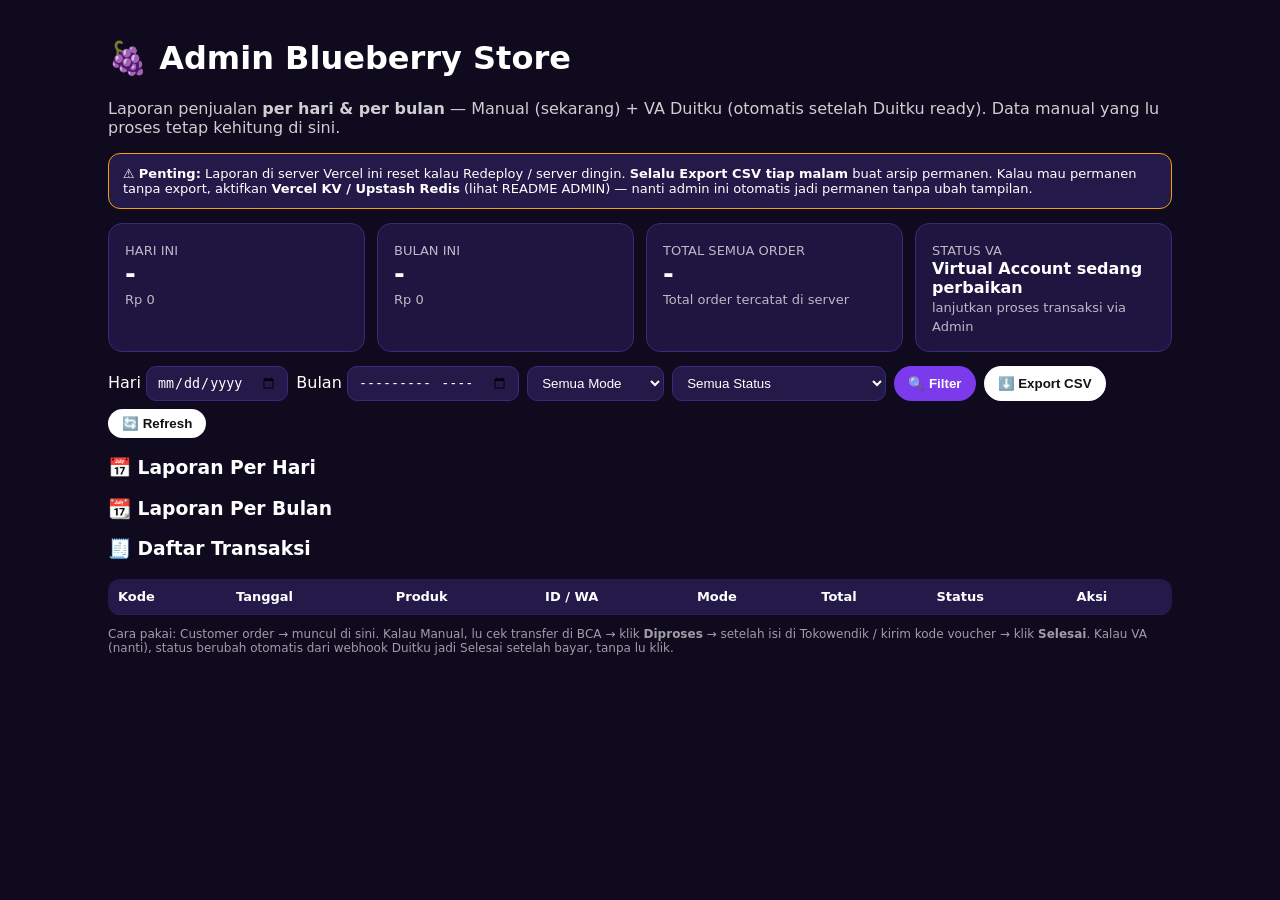
==== v6vercel/admin.html @ e3d46ac1 "Add files via upload" ====
<!DOCTYPE html>
<html lang="id"><head><meta charset="utf-8"><meta name="viewport" content="width=device-width,initial-scale=1">
<title>Admin - Blueberry Store</title><link rel="stylesheet" href="style.css">
<style>
body{background:#0f0a1e;color:#fff;font-family:Inter,system-ui,sans-serif;margin:0;padding:18px}
.wrap{max-width:1100px;margin:0 auto}
.cards{display:grid;grid-template-columns:repeat(4,1fr);gap:12px;margin:14px 0}
.card{background:#1e1540;border:1px solid #3b2a7a;border-radius:14px;padding:16px}
.card b{font-size:26px;display:block}.card span{opacity:.7;font-size:13px}
table{width:100%;border-collapse:collapse;background:#17102e;border-radius:12px;overflow:hidden}
th,td{padding:10px;border-bottom:1px solid #2a1e55;text-align:left;font-size:13px}
th{background:#241a4a}button{cursor:pointer;border:0;border-radius:99px;padding:7px 14px;font-weight:700}
.btn{background:#7c3aed;color:#fff}.btn2{background:#fff;color:#111}.filt{display:flex;gap:8px;flex-wrap:wrap;margin:12px 0}
select,input{background:#241a4a;color:#fff;border:1px solid #3b2a7a;border-radius:10px;padding:8px 10px}
.badge{padding:4px 10px;border-radius:99px;font-size:12px;background:#2a1e55}
.badge.VA{background:#0e4a3a}.badge.MANUAL{background:#4a2a0e}
@media(max-width:700px){.cards{grid-template-columns:1fr 1fr}}
</style></head>
<body><div class="wrap">
<h1>🍇 Admin Blueberry Store</h1>
<p style="opacity:.8">Laporan penjualan <b>per hari & per bulan</b> — Manual (sekarang) + VA Duitku (otomatis setelah Duitku ready). Data manual yang lu proses tetap kehitung di sini.</p>
<div style="background:#241a4a;border:1px solid #f59e0b;border-radius:12px;padding:12px 14px;font-size:13px">⚠️ <b>Penting:</b> Laporan di server Vercel ini reset kalau Redeploy / server dingin. <b>Selalu Export CSV tiap malam</b> buat arsip permanen. Kalau mau permanen tanpa export, aktifkan <b>Vercel KV / Upstash Redis</b> (lihat README ADMIN) — nanti admin ini otomatis jadi permanen tanpa ubah tampilan.</div>
<div class="cards">
<div class="card"><span>HARI INI</span><b id="tCount">-</b><span id="tTotal">Rp 0</span><br><small id="tSplit"></small></div>
<div class="card"><span>BULAN INI</span><b id="mCount">-</b><span id="mTotal">Rp 0</span><br><small id="mSplit"></small></div>
<div class="card"><span>TOTAL SEMUA ORDER</span><b id="allCount">-</b><span>Total order tercatat di server</span></div>
<div class="card"><span>STATUS VA</span><b style="font-size:16px">Virtual Account sedang perbaikan</b><span>lanjutkan proses transaksi via Admin</span></div>
</div>
<div class="filt">
<label>Hari <input type="date" id="fDay"></label>
<label>Bulan <input type="month" id="fMonth"></label>
<select id="fMode"><option value="">Semua Mode</option><option value="MANUAL">Manual (Admin)</option><option value="VA">VA Duitku</option></select>
<select id="fStatus"><option value="">Semua Status</option><option>Menunggu Konfirmasi Admin</option><option>Menunggu Pembayaran VA</option><option>Diproses</option><option>Selesai</option><option>Dibatalkan</option></select>
<button class="btn" onclick="load()">🔍 Filter</button>
<button class="btn2" onclick="exportCSV()">⬇️ Export CSV</button>
<button class="btn2" onclick="load(true)">🔄 Refresh</button>
</div>
<h3>📅 Laporan Per Hari</h3><div id="daily"></div>
<h3>📆 Laporan Per Bulan</h3><div id="monthly"></div>
<h3>🧾 Daftar Transaksi</h3>
<table><thead><tr><th>Kode</th><th>Tanggal</th><th>Produk</th><th>ID / WA</th><th>Mode</th><th>Total</th><th>Status</th><th>Aksi</th></tr></thead><tbody id="rows"></tbody></table>
<p style="opacity:.6;font-size:12px">Cara pakai: Customer order → muncul di sini. Kalau Manual, lu cek transfer di BCA → klik <b>Diproses</b> → setelah isi di Tokowendik / kirim kode voucher → klik <b>Selesai</b>. Kalau VA (nanti), status berubah otomatis dari webhook Duitku jadi Selesai setelah bayar, tanpa lu klik.</p>
</div>
<script>
let ALL=[];
const rp=n=>'Rp '+Number(n||0).toLocaleString('id-ID');
async function load(){
  const d=document.getElementById('fDay').value, mo=document.getElementById('fMonth').value, mode=document.getElementById('fMode').value, st=document.getElementById('fStatus').value;
  const q=new URLSearchParams(); if(d)q.set('day',d); if(mo)q.set('month',mo); if(mode)q.set('mode',mode); if(st)q.set('status',st);
  const r=await fetch('/api/admin-orders?'+q.toString()); const j=await r.json(); ALL=j.orders||[];
  document.getElementById('tCount').textContent=j.report.today.count+' order';
  document.getElementById('tTotal').textContent=rp(j.report.today.total);
  document.getElementById('tSplit').textContent='Manual: '+j.report.today.manual+' • VA: '+j.report.today.va;
  document.getElementById('mCount').textContent=j.report.thisMonth.count+' order';
  document.getElementById('mTotal').textContent=rp(j.report.thisMonth.total);
  document.getElementById('mSplit').textContent='Manual: '+j.report.thisMonth.manual+' • VA: '+j.report.thisMonth.va;
  document.getElementById('allCount').textContent=j.total+' order';
  document.getElementById('daily').innerHTML=(j.report.daily||[]).map(x=>`<div style="display:flex;justify-content:space-between;background:#17102e;padding:10px 14px;border-radius:10px;margin-bottom:6px"><span><b>${x.day}</b> — ${x.count} order • Manual ${x.manual} • VA ${x.va} • Selesai ${x.selesai}</span><b>${rp(x.total)}</b></div>`).join('')||'<p style="opacity:.6">Belum ada data hari ini.</p>';
  document.getElementById('monthly').innerHTML=(j.report.monthly||[]).map(x=>`<div style="display:flex;justify-content:space-between;background:#17102e;padding:10px 14px;border-radius:10px;margin-bottom:6px"><span><b>${x.month}</b> — ${x.count} order • Manual ${x.manual} • VA ${x.va} • Selesai ${x.selesai}</span><b>${rp(x.total)}</b></div>`).join('')||'<p style="opacity:.6">Belum ada data bulan ini.</p>';
  document.getElementById('rows').innerHTML=ALL.map(o=>`<tr><td><b>${o.code}</b></td><td>${o.day||''}<br><small>${new Date(o.date).toLocaleTimeString('id-ID')}</small></td><td>${o.product}<br><small>${o.productId}</small></td><td>ID: ${o.gameId||'-'}<br>WA: ${o.whatsapp||'-'}</td><td><span class="badge ${o.mode}">${o.mode}</span></td><td><b>${rp(o.amount||o.price)}</b></td><td>${o.status}</td><td><button class="btn" onclick="setStatus('${o.code}','DIPROSES')">Diproses</button> <button class="btn2" onclick="setStatus('${o.code}','SELESAI')">Selesai</button></td></tr>`).join('')||'<tr><td colspan="8" style="text-align:center;opacity:.6">Belum ada order. Coba buat order test di toko.</td></tr>';
}
async function setStatus(code,status){
  await fetch('/api/admin-orders',{method:'POST',headers:{'Content-Type':'application/json'},body:JSON.stringify({action:'update-status',code,status:status==='DIPROSES'?'DIPROSES':status==='SELESAI'?'SELESAI':status})});
  load();
}
function exportCSV(){
  const h=['Kode,Tanggal,Produk,ProductId,ID,WA,Mode,Total,Status'];
  const rows=ALL.map(o=>[o.code,o.day,'"'+String(o.product).replace(/"/g,'')+'"',o.productId,o.gameId,o.whatsapp,o.mode,o.amount||o.price,o.status].join(','));
  const blob=new Blob([h.concat(rows).join('\n')],{type:'text/csv'}); const a=document.createElement('a'); a.href=URL.createObjectURL(blob); a.download='blueberry-laporan-'+new Date().toISOString().slice(0,10)+'.csv'; a.click();
}
load();
</script></body></html>
---- v6vercel/style.css ----
:root{--bg:#1E0B3D;--card:#2A1150;--p:#7C3AED;--p2:#A855F7}*{box-sizing:border-box}body{margin:0;font-family:system-ui,Arial;background:var(--bg);color:#fff}.wrap{max-width:1120px;margin:auto;padding:0 18px}.top{background:#2A1150;position:sticky;top:0;z-index:20}.top-in{display:flex;justify-content:space-between;align-items:center;height:66px}.logo{display:flex;gap:10px;align-items:center}.logo-b{background:#A855F7;width:38px;height:38px;border-radius:10px;display:flex;align-items:center;justify-content:center;font-weight:900;font-size:22px}.logo b{font-size:17px}.logo b span{color:#C084FC}.logo small{display:block;font-weight:400;color:#C4B5FD;font-size:11px}.pill-country{background:#3B1A6B;padding:8px 12px;border-radius:999px;font-size:13px}.icon-btn{background:#3B1A6B;border:0;color:#fff;width:36px;height:36px;border-radius:50%;cursor:pointer}.btn-daftar{background:#A855F7;color:#fff;border:0;padding:10px 18px;border-radius:999px;font-weight:800;cursor:pointer}.top-right{display:flex;gap:8px;align-items:center}.hero{padding:18px 0 8px}.banner{display:none;justify-content:space-between;align-items:center;border-radius:22px;padding:28px;min-height:210px}.banner.active{display:flex}.badge{background:#fff;color:#111;padding:6px 10px;border-radius:999px;font-size:11px;font-weight:800}.banner h1{font-size:42px;margin:12px 0 6px}.banner button{background:#fff;color:#111;border:0;padding:12px 16px;border-radius:999px;font-weight:800;cursor:pointer}.big{font-size:120px;font-weight:900;opacity:.35}.dots{display:flex;gap:6px;justify-content:center;margin:12px 0}.dot{width:28px;height:6px;border:0;border-radius:999px;background:rgba(255,255,255,.3)}.dot.active{background:#fff}.info-bar{background:#2A1150;border-radius:14px;padding:14px 16px;display:flex;justify-content:space-between;align-items:center;flex-wrap:wrap;gap:10px}.info-bar span{display:block;color:#C4B5FD;font-size:13px}.info-bar select{padding:8px;border-radius:999px;border:0}.btn-cek{background:#7C3AED;color:#fff;border:0;padding:10px 14px;border-radius:999px;font-weight:700}.tabs{display:flex;gap:8px;flex-wrap:wrap;margin:16px 0}.tab{background:#2A1150;color:#fff;border:0;padding:10px 16px;border-radius:999px;cursor:pointer}.tab.active{background:#fff;color:#111}.status{background:#2A1150;padding:12px 14px;border-radius:12px;margin:10px 0}.sec-title{font-size:18px}.sec-title span{float:right;font-weight:400;color:#C4B5FD;font-size:13px}.game-grid{display:grid;grid-template-columns:repeat(6,1fr);gap:12px}.game-card{background:#fff;color:#111;border-radius:16px;overflow:hidden;cursor:pointer}.game-cover{height:120px;display:flex;align-items:center;justify-content:center;position:relative;color:#fff}.game-cover span{font-size:70px;font-weight:900}.game-cover em{position:absolute;left:10px;bottom:10px;background:#111;color:#fff;font-size:10px;padding:4px 8px;border-radius:999px;font-style:normal}.game-body{padding:12px}.game-body h3{margin:0;font-size:14px}.game-body p{color:#666;font-size:12px}.from{font-size:12px;color:#666}.from b{color:#7C3AED;font-size:14px}.game-body button{width:100%;background:#7C3AED;color:#fff;border:0;padding:9px;border-radius:999px;font-weight:700;margin-top:8px}.trust{display:grid;grid-template-columns:repeat(3,1fr);gap:12px;margin:22px 0}.trust div{background:#2A1150;border-radius:16px;padding:16px}.trust span{display:block;color:#C4B5FD;font-size:13px}footer{text-align:center;color:#C4B5FD;padding:22px;font-size:13px}.hidden{display:none}.back{background:#2A1150;color:#fff;border:0;padding:10px 14px;border-radius:999px;margin:16px 0;cursor:pointer}.detail{display:grid;grid-template-columns:320px 1fr;gap:16px;padding-bottom:30px}.detail-left{background:#fff;color:#111;border-radius:18px;padding:16px}.detail-cover{height:160px;border-radius:14px;display:flex;align-items:center;justify-content:center;color:#fff;font-size:80px;font-weight:900}.detail-main{background:#fff;color:#111;border-radius:18px;padding:18px}.step{display:flex;gap:10px;align-items:center}.step span{background:#7C3AED;color:#fff;width:28px;height:28px;border-radius:50%;display:flex;align-items:center;justify-content:center}.inputs{display:grid;grid-template-columns:1fr 1fr;gap:12px}.inputs input,.wa-label input{width:100%;padding:12px;border:1px solid #ddd;border-radius:12px;margin-top:6px}.help{color:#666;font-size:13px}.nominal-grid{display:grid;grid-template-columns:repeat(3,1fr);gap:10px}.nom{background:#fff;border:1px solid #E5E7EB;border-radius:14px;padding:12px;text-align:left;cursor:pointer}.nom.active{border-color:#7C3AED;box-shadow:0 0 0 2px #7C3AED}.nom b{display:block}.nom span{color:#666;font-size:12px}.nom em{color:#7C3AED;font-style:normal;font-weight:700}.pay-grid{display:flex;gap:8px;flex-wrap:wrap}.pay{background:#fff;border:1px solid #E5E7EB;padding:10px 14px;border-radius:999px;cursor:pointer}.pay.active{background:#7C3AED;color:#fff}.buy-big{width:100%;background:#7C3AED;color:#fff;border:0;padding:14px;border-radius:12px;font-weight:800;margin-top:14px}.msg{color:#333;font-size:13px}.va-box{background:#F0FDF4;border:1px solid #86EFAC;border-radius:14px;padding:16px;margin-top:14px;color:#111}.va-num{font-size:28px;font-weight:900;letter-spacing:2px}.wa-link{display:inline-block;background:#25D366;color:#fff;padding:10px 14px;border-radius:999px;text-decoration:none;font-weight:700;margin-top:8px}.pay-methods span{background:#F3E8FF;padding:6px 10px;border-radius:999px;font-size:12px;margin:4px;display:inline-block}.safe{background:#DCFCE7;padding:8px 12px;border-radius:999px;display:inline-block;font-size:13px}
@media(max-width:900px){.game-grid{grid-template-columns:repeat(2,1fr)}.detail{grid-template-columns:1fr}.nominal-grid{grid-template-columns:1fr 1fr}.banner h1{font-size:30px}}
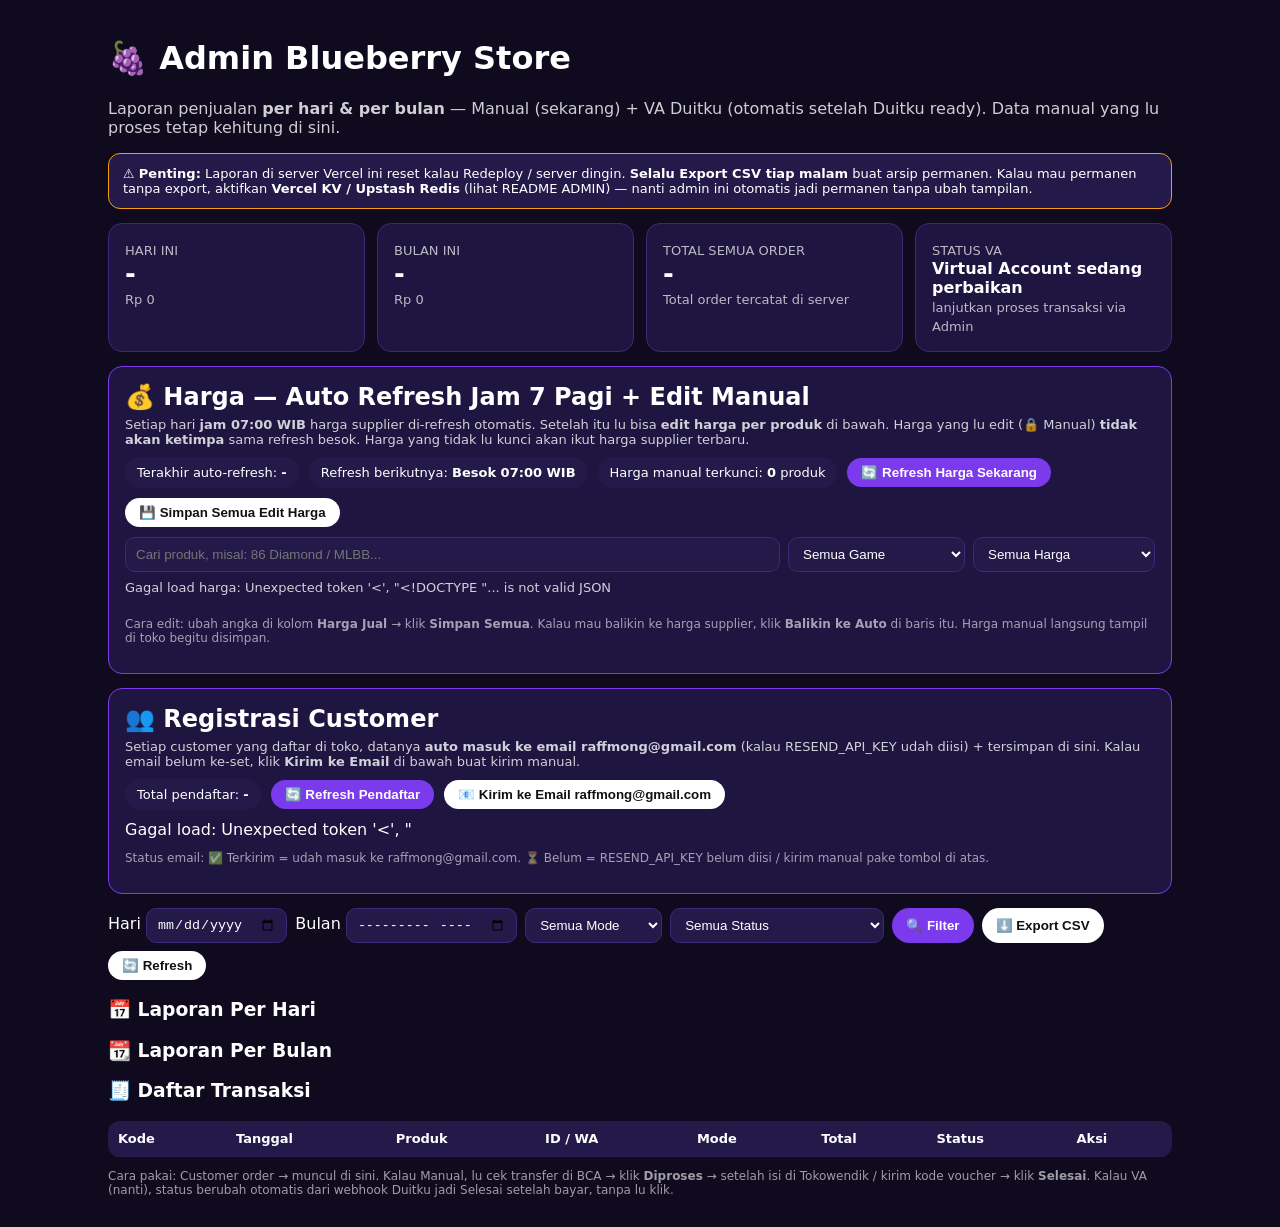
==== commit 3bc83278: "Add files via upload" ====
--- a/v6vercel/admin.html
+++ b/v6vercel/admin.html
@@ -26,6 +26,60 @@
 <div class="card"><span>TOTAL SEMUA ORDER</span><b id="allCount">-</b><span>Total order tercatat di server</span></div>
 <div class="card"><span>STATUS VA</span><b style="font-size:16px">Virtual Account sedang perbaikan</b><span>lanjutkan proses transaksi via Admin</span></div>
 </div>
+
+<!-- V18 HARGA: Auto 07:00 + Edit Manual -->
+<div style="background:#1e1540;border:1px solid #7c3aed;border-radius:14px;padding:16px;margin:14px 0">
+<h2 style="margin:0 0 6px">💰 Harga — Auto Refresh Jam 7 Pagi + Edit Manual</h2>
+<p style="opacity:.8;font-size:13px;margin:0 0 10px">Setiap hari <b>jam 07:00 WIB</b> harga supplier di-refresh otomatis. Setelah itu lu bisa <b>edit harga per produk</b> di bawah. Harga yang lu edit (🔒 Manual) <b>tidak akan ketimpa</b> sama refresh besok. Harga yang tidak lu kunci akan ikut harga supplier terbaru.</p>
+<div style="display:flex;gap:10px;flex-wrap:wrap;align-items:center;font-size:13px">
+<span style="background:#241a4a;padding:8px 12px;border-radius:99px">Terakhir auto-refresh: <b id="hargaLast">-</b></span>
+<span style="background:#241a4a;padding:8px 12px;border-radius:99px">Refresh berikutnya: <b id="hargaNext">Besok 07:00 WIB</b></span>
+<span style="background:#241a4a;padding:8px 12px;border-radius:99px">Harga manual terkunci: <b id="hargaLocked">0</b> produk</span>
+<button class="btn" onclick="refreshHargaNow()">🔄 Refresh Harga Sekarang</button>
+<button class="btn2" onclick="saveAllHarga()">💾 Simpan Semua Edit Harga</button>
+</div>
+<div style="margin-top:10px;display:flex;gap:8px;flex-wrap:wrap">
+<input id="hargaSearch" placeholder="Cari produk, misal: 86 Diamond / MLBB..." style="flex:1;min-width:220px" oninput="renderHarga()">
+<select id="hargaGame"><option value="">Semua Game</option><option>Mobile Legends</option><option>Free Fire</option><option>PUBG Mobile</option><option>Age of Empires Mobile</option></select>
+<select id="hargaMode"><option value="">Semua Harga</option><option value="manual">Hanya yang Manual 🔒</option><option value="auto">Hanya yang Auto</option></select>
+</div>
+<div id="hargaMsg" style="font-size:13px;opacity:.8;margin-top:8px"></div>
+<div id="hargaTable" style="margin-top:10px;overflow-x:auto"></div>
+<p style="font-size:12px;opacity:.6">Cara edit: ubah angka di kolom <b>Harga Jual</b> → klik <b>Simpan Semua</b>. Kalau mau balikin ke harga supplier, klik <b>Balikin ke Auto</b> di baris itu. Harga manual langsung tampil di toko begitu disimpan.</p>
+</div>
+
+<!-- V19 REGISTRASI -->
+<div style="background:#1e1540;border:1px solid #7c3aed;border-radius:14px;padding:16px;margin:14px 0">
+<h2 style="margin:0 0 6px">👥 Registrasi Customer</h2>
+<p style="opacity:.8;font-size:13px;margin:0 0 10px">Setiap customer yang daftar di toko, datanya <b>auto masuk ke email raffmong@gmail.com</b> (kalau RESEND_API_KEY udah diisi) + tersimpan di sini. Kalau email belum ke-set, klik <b>Kirim ke Email</b> di bawah buat kirim manual.</p>
+<div style="display:flex;gap:10px;flex-wrap:wrap;align-items:center;font-size:13px">
+<span style="background:#241a4a;padding:8px 12px;border-radius:99px">Total pendaftar: <b id="regCount">-</b></span>
+<button class="btn" onclick="loadRegistrasi()">🔄 Refresh Pendaftar</button>
+<button class="btn2" onclick="kirimRegKeEmail()">📧 Kirim ke Email raffmong@gmail.com</button>
+</div>
+<div id="regTable" style="margin-top:10px;overflow-x:auto"></div>
+<p style="font-size:12px;opacity:.6">Status email: ✅ Terkirim = udah masuk ke raffmong@gmail.com. ⏳ Belum = RESEND_API_KEY belum diisi / kirim manual pake tombol di atas.</p>
+</div>
+<script>
+async function loadRegistrasi(){
+  try{
+    const j=await fetch('/api/register').then(r=>r.json());
+    document.getElementById('regCount').textContent=j.count||0;
+    const list=j.registrations||[];
+    if(!list.length){ document.getElementById('regTable').innerHTML='<p style="opacity:.7">Belum ada yang daftar.</p>'; return; }
+    let h='<table><tr><th>Waktu</th><th>Nama</th><th>WhatsApp</th><th>Email</th><th>Username</th><th>Email ke Owner</th></tr>';
+    for(const r of list){ h+=`<tr><td>${new Date(r.createdAt).toLocaleString('id-ID',{timeZone:'Asia/Jakarta'})}</td><td><b>${r.nama}</b><br><small>${r.id}</small></td><td>${r.wa}</td><td>${r.email}</td><td>${r.username||'-'}</td><td>${r.emailSent?'✅ Terkirim':'⏳ Belum — klik Kirim ke Email'}</td></tr>`; }
+    h+='</table>'; document.getElementById('regTable').innerHTML=h;
+  }catch(e){ document.getElementById('regTable').innerHTML='Gagal load: '+e.message; }
+}
+function kirimRegKeEmail(){
+  // Buka email client dengan daftar pendaftar terbaru - fallback manual kalau RESEND belum aktif
+  const rows=[...document.querySelectorAll('#regTable table tr')].slice(1).map(tr=>tr.innerText).join('\n');
+  const body=encodeURIComponent('Daftar pendaftar Blueberry Topup:\n\n'+(rows||'Belum ada pendaftar.')+'\n\nLihat di Admin: blueberrytopup.com/admin');
+  window.open('mailto:raffmong@gmail.com?subject='+encodeURIComponent('[Blueberry] Daftar Pendaftar Baru')+'&body='+body);
+}
+document.addEventListener('DOMContentLoaded', loadRegistrasi);
+</script>
 <div class="filt">
 <label>Hari <input type="date" id="fDay"></label>
 <label>Bulan <input type="month" id="fMonth"></label>
@@ -69,4 +123,68 @@
   const blob=new Blob([h.concat(rows).join('\n')],{type:'text/csv'}); const a=document.createElement('a'); a.href=URL.createObjectURL(blob); a.download='blueberry-laporan-'+new Date().toISOString().slice(0,10)+'.csv'; a.click();
 }
 load();
-</script></body></html>
+</script>
+<script>
+let HARGA_PRODUCTS=[]; let HARGA_OVERRIDES={}; let HARGA_EDITS={};
+async function loadHarga(){
+  try{
+    const [pr, prod] = await Promise.all([fetch('/api/prices').then(r=>r.json()), fetch('/api/storefront-products').then(r=>r.json())]);
+    HARGA_OVERRIDES = pr.overrides||{};
+    HARGA_PRODUCTS = (prod.products||[]).map(p=>({...p, _auto:p.price, _manual:HARGA_OVERRIDES[String(p.id)]||null}));
+    const last = pr.lastRefresh ? (pr.lastRefresh + ' • ' + (pr.lastRefreshAt?new Date(pr.lastRefreshAt).toLocaleString('id-ID',{timeZone:'Asia/Jakarta'}):'')) : 'Belum pernah — klik Refresh Harga Sekarang';
+    document.getElementById('hargaLast').textContent = last;
+    document.getElementById('hargaLocked').textContent = Object.keys(HARGA_OVERRIDES).length;
+    // Next 07:00
+    const now = new Date(new Date().toLocaleString('en-US',{timeZone:'Asia/Jakarta'}));
+    const nxt = new Date(now); nxt.setHours(7,0,0,0); if(now >= nxt) nxt.setDate(nxt.getDate()+1);
+    document.getElementById('hargaNext').textContent = nxt.toLocaleDateString('id-ID',{day:'numeric',month:'long'}) + ' 07:00 WIB';
+    renderHarga();
+  }catch(e){ document.getElementById('hargaMsg').textContent='Gagal load harga: '+e.message; }
+}
+function renderHarga(){
+  const q=(document.getElementById('hargaSearch').value||'').toLowerCase();
+  const g=document.getElementById('hargaGame').value; const m=document.getElementById('hargaMode').value;
+  let list=HARGA_PRODUCTS.filter(p=>{
+    if(q && !(p.name+' '+p.category).toLowerCase().includes(q)) return false;
+    if(g && p.category!==g) return false;
+    if(m==='manual' && !p._manual) return false;
+    if(m==='auto' && p._manual) return false;
+    return true;
+  });
+  // Kelompok per game, urut game
+  const order={'Mobile Legends':0,'Free Fire':1,'PUBG Mobile':2,'Age of Empires Mobile':3};
+  list.sort((a,b)=>(order[a.category]??9)-(order[b.category]??9) || a.name.localeCompare(b.name));
+  if(!list.length){ document.getElementById('hargaTable').innerHTML='<p style="opacity:.7">Tidak ada produk. Coba refresh harga dulu.</p>'; return; }
+  let html='<table><tr><th>Game</th><th>Produk</th><th>Harga Supplier (Auto)</th><th>Harga Jual di Toko</th><th>Status</th><th>Aksi</th></tr>';
+  for(const p of list){
+    const cur = HARGA_EDITS[String(p.id)] ?? p._manual ?? p._auto;
+    const isMan = !!(HARGA_EDITS[String(p.id)] ?? p._manual);
+    html+=`<tr><td>${p.category}</td><td><b>${p.name}</b><br><small style="opacity:.6">${p.id}</small></td><td>Rp ${Number(p._auto).toLocaleString('id-ID')}</td><td><input type="number" min="1" value="${cur}" style="width:130px" oninput="HARGA_EDITS['${p.id}']=Number(this.value);document.getElementById('hargaMsg').textContent='Ada '+Object.keys(HARGA_EDITS).length+' harga yang belum disimpan — klik Simpan Semua.'"></td><td>${isMan?'<span class="badge" style="background:#4a2a0e">🔒 Manual — tidak ketimpa auto</span>':'<span class="badge">⚡ Auto 07:00</span>'}</td><td>${isMan?`<button class="btn2" onclick="clearOneHarga('${p.id}')">Balikin ke Auto</button>`:'-'}</td></tr>`;
+  }
+  html+='</table>';
+  document.getElementById('hargaTable').innerHTML=html;
+}
+async function saveAllHarga(){
+  const items=Object.entries(HARGA_EDITS).map(([id,price])=>({id,price}));
+  if(!items.length){ document.getElementById('hargaMsg').textContent='Tidak ada yang diubah.'; return; }
+  document.getElementById('hargaMsg').textContent='Menyimpan...';
+  const r=await fetch('/api/prices',{method:'POST',headers:{'Content-Type':'application/json'},body:JSON.stringify({action:'set',items})}).then(r=>r.json());
+  if(r.ok){ HARGA_EDITS={}; document.getElementById('hargaMsg').textContent='✅ Tersimpan '+r.saved+' harga manual. Sudah tampil di toko.'; loadHarga(); }
+  else document.getElementById('hargaMsg').textContent='Gagal simpan.';
+}
+async function clearOneHarga(id){
+  if(!confirm('Balikin produk ini ke harga Auto (supplier)?')) return;
+  await fetch('/api/prices',{method:'POST',headers:{'Content-Type':'application/json'},body:JSON.stringify({action:'clear',ids:[id]})});
+  delete HARGA_EDITS[id]; loadHarga();
+}
+async function refreshHargaNow(){
+  document.getElementById('hargaMsg').textContent='Refresh harga supplier...';
+  await fetch('/api/cron-refresh-prices').then(r=>r.json());
+  await fetch('/api/prices',{method:'POST',headers:{'Content-Type':'application/json'},body:JSON.stringify({action:'mark-refresh',date:new Date(new Date().toLocaleString('en-US',{timeZone:'Asia/Jakarta'})).toISOString().slice(0,10)})});
+  // Reload produk supaya harga auto terbaru tampil
+  await loadHarga();
+  document.getElementById('hargaMsg').textContent='✅ Refresh selesai. Harga Auto sudah pakai harga supplier terbaru. Harga Manual tetap terkunci.';
+}
+document.addEventListener('DOMContentLoaded', loadHarga);
+</script>
+</body></html>
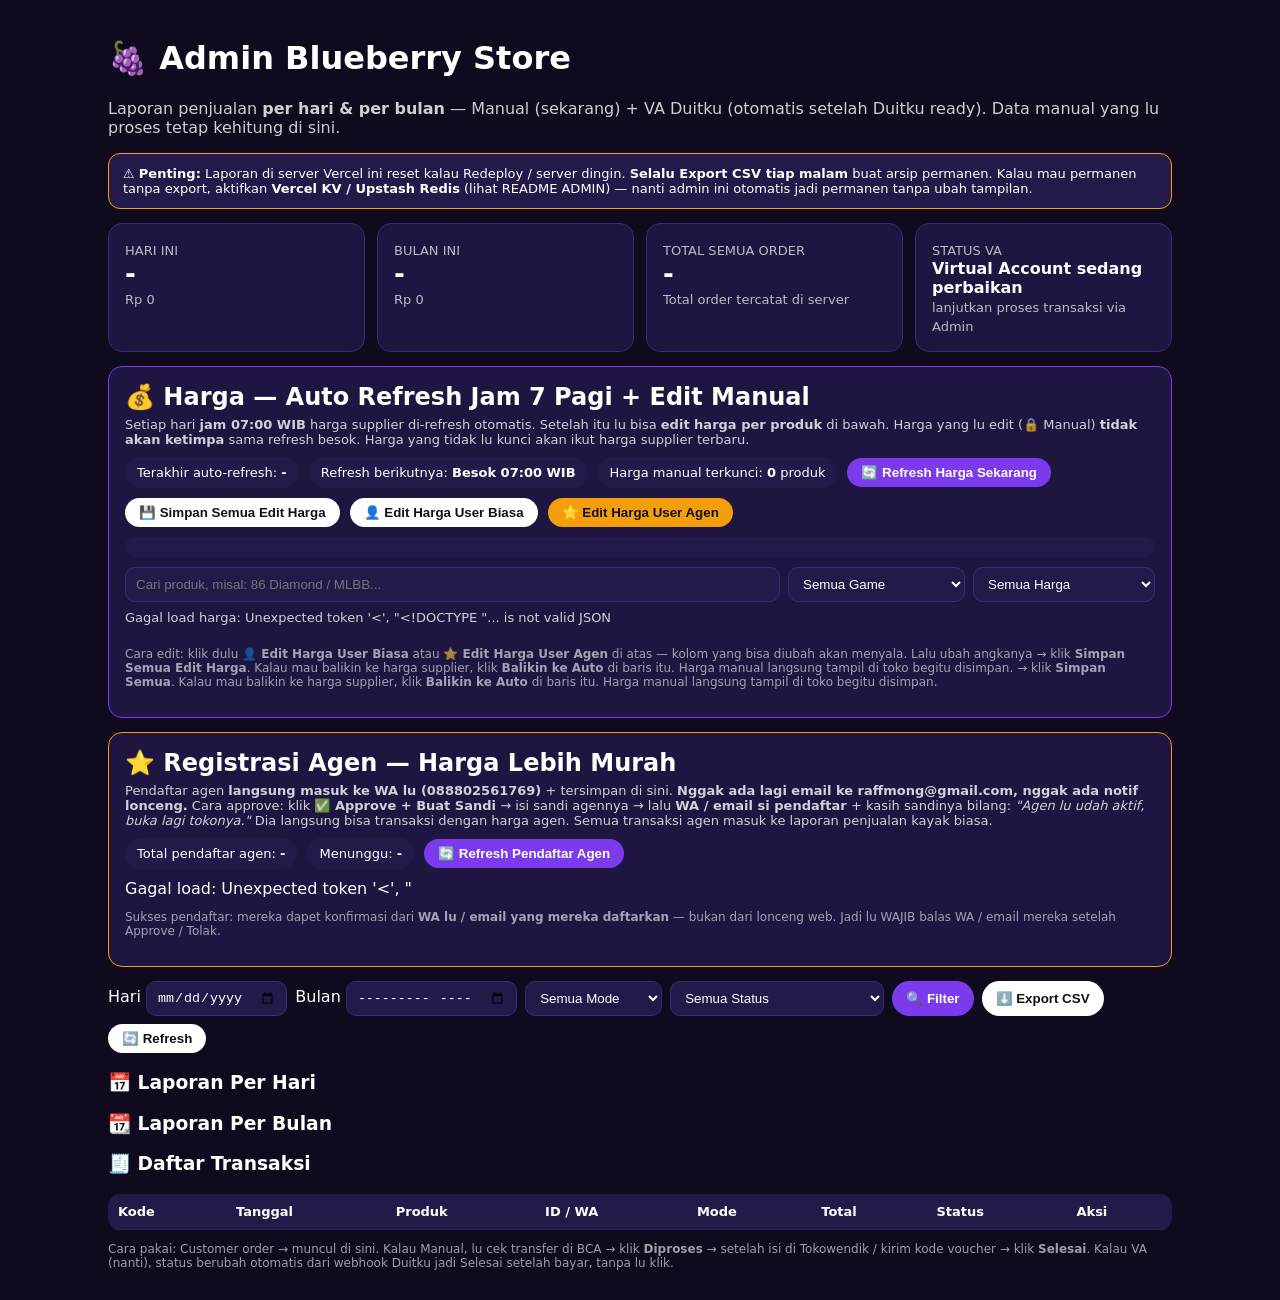
==== commit 33e9df9e: "Add files via upload" ====
--- a/v6vercel/admin.html
+++ b/v6vercel/admin.html
@@ -37,7 +37,11 @@
 <span style="background:#241a4a;padding:8px 12px;border-radius:99px">Harga manual terkunci: <b id="hargaLocked">0</b> produk</span>
 <button class="btn" onclick="refreshHargaNow()">🔄 Refresh Harga Sekarang</button>
 <button class="btn2" onclick="saveAllHarga()">💾 Simpan Semua Edit Harga</button>
-</div>
+<!-- V21 TOMBOL TETAP: 2 EDIT HARGA - selalu nempel di samping Simpan -->
+<button id="btnModeBiasa" class="btn" onclick="setHargaMode('biasa')" style="background:#fff;color:#111;font-weight:800">👤 Edit Harga User Biasa</button>
+<button id="btnModeAgen" class="btn" onclick="setHargaMode('agen')" style="background:#f59e0b;color:#111;font-weight:800">⭐ Edit Harga User Agen</button>
+</div>
+<div id="hargaModeInfo" style="margin-top:10px;background:#241a4a;border-radius:10px;padding:10px 12px;font-size:13px;line-height:1.5"></div>
 <div style="margin-top:10px;display:flex;gap:8px;flex-wrap:wrap">
 <input id="hargaSearch" placeholder="Cari produk, misal: 86 Diamond / MLBB..." style="flex:1;min-width:220px" oninput="renderHarga()">
 <select id="hargaGame"><option value="">Semua Game</option><option>Mobile Legends</option><option>Free Fire</option><option>PUBG Mobile</option><option>Age of Empires Mobile</option></select>
@@ -45,40 +49,70 @@
 </div>
 <div id="hargaMsg" style="font-size:13px;opacity:.8;margin-top:8px"></div>
 <div id="hargaTable" style="margin-top:10px;overflow-x:auto"></div>
-<p style="font-size:12px;opacity:.6">Cara edit: ubah angka di kolom <b>Harga Jual</b> → klik <b>Simpan Semua</b>. Kalau mau balikin ke harga supplier, klik <b>Balikin ke Auto</b> di baris itu. Harga manual langsung tampil di toko begitu disimpan.</p>
+<p style="font-size:12px;opacity:.6">Cara edit: klik dulu <b>👤 Edit Harga User Biasa</b> atau <b>⭐ Edit Harga User Agen</b> di atas — kolom yang bisa diubah akan menyala. Lalu ubah angkanya → klik <b>Simpan Semua Edit Harga</b>. Kalau mau balikin ke harga supplier, klik <b>Balikin ke Auto</b> di baris itu. Harga manual langsung tampil di toko begitu disimpan. → klik <b>Simpan Semua</b>. Kalau mau balikin ke harga supplier, klik <b>Balikin ke Auto</b> di baris itu. Harga manual langsung tampil di toko begitu disimpan.</p>
 </div>
 
-<!-- V19 REGISTRASI -->
-<div style="background:#1e1540;border:1px solid #7c3aed;border-radius:14px;padding:16px;margin:14px 0">
-<h2 style="margin:0 0 6px">👥 Registrasi Customer</h2>
-<p style="opacity:.8;font-size:13px;margin:0 0 10px">Setiap customer yang daftar di toko, datanya <b>auto masuk ke email raffmong@gmail.com</b> (kalau RESEND_API_KEY udah diisi) + tersimpan di sini. Kalau email belum ke-set, klik <b>Kirim ke Email</b> di bawah buat kirim manual.</p>
+
+<!-- V20 REGISTRASI AGEN -->
+<div style="background:#1e1540;border:1px solid #f59e0b;border-radius:14px;padding:16px;margin:14px 0">
+<h2 style="margin:0 0 6px">⭐ Registrasi Agen — Harga Lebih Murah</h2>
+<p style="opacity:.8;font-size:13px;margin:0 0 10px">Pendaftar agen <b>langsung masuk ke WA lu (088802561769)</b> + tersimpan di sini. <b>Nggak ada lagi email ke raffmong@gmail.com, nggak ada notif lonceng.</b> Cara approve: klik <b>✅ Approve + Buat Sandi</b> → isi sandi agennya → lalu <b>WA / email si pendaftar</b> + kasih sandinya bilang: <i>"Agen lu udah aktif, buka lagi tokonya."</i> Dia langsung bisa transaksi dengan harga agen. Semua transaksi agen masuk ke laporan penjualan kayak biasa.</p>
 <div style="display:flex;gap:10px;flex-wrap:wrap;align-items:center;font-size:13px">
-<span style="background:#241a4a;padding:8px 12px;border-radius:99px">Total pendaftar: <b id="regCount">-</b></span>
-<button class="btn" onclick="loadRegistrasi()">🔄 Refresh Pendaftar</button>
-<button class="btn2" onclick="kirimRegKeEmail()">📧 Kirim ke Email raffmong@gmail.com</button>
-</div>
-<div id="regTable" style="margin-top:10px;overflow-x:auto"></div>
-<p style="font-size:12px;opacity:.6">Status email: ✅ Terkirim = udah masuk ke raffmong@gmail.com. ⏳ Belum = RESEND_API_KEY belum diisi / kirim manual pake tombol di atas.</p>
+<span style="background:#241a4a;padding:8px 12px;border-radius:99px">Total pendaftar agen: <b id="agenCount">-</b></span>
+<span style="background:#241a4a;padding:8px 12px;border-radius:99px">Menunggu: <b id="agenPending">-</b></span>
+<button class="btn" onclick="loadAgen()">🔄 Refresh Pendaftar Agen</button>
+</div>
+<div id="agenTable" style="margin-top:10px;overflow-x:auto"></div>
+<p style="font-size:12px;opacity:.6">Sukses pendaftar: mereka dapet konfirmasi dari <b>WA lu / email yang mereka daftarkan</b> — bukan dari lonceng web. Jadi lu WAJIB balas WA / email mereka setelah Approve / Tolak.</p>
 </div>
 <script>
-async function loadRegistrasi(){
+let AGEN_LIST=[];
+async function loadAgen(){
   try{
-    const j=await fetch('/api/register').then(r=>r.json());
-    document.getElementById('regCount').textContent=j.count||0;
-    const list=j.registrations||[];
-    if(!list.length){ document.getElementById('regTable').innerHTML='<p style="opacity:.7">Belum ada yang daftar.</p>'; return; }
-    let h='<table><tr><th>Waktu</th><th>Nama</th><th>WhatsApp</th><th>Email</th><th>Username</th><th>Email ke Owner</th></tr>';
-    for(const r of list){ h+=`<tr><td>${new Date(r.createdAt).toLocaleString('id-ID',{timeZone:'Asia/Jakarta'})}</td><td><b>${r.nama}</b><br><small>${r.id}</small></td><td>${r.wa}</td><td>${r.email}</td><td>${r.username||'-'}</td><td>${r.emailSent?'✅ Terkirim':'⏳ Belum — klik Kirim ke Email'}</td></tr>`; }
-    h+='</table>'; document.getElementById('regTable').innerHTML=h;
-  }catch(e){ document.getElementById('regTable').innerHTML='Gagal load: '+e.message; }
-}
-function kirimRegKeEmail(){
-  // Buka email client dengan daftar pendaftar terbaru - fallback manual kalau RESEND belum aktif
-  const rows=[...document.querySelectorAll('#regTable table tr')].slice(1).map(tr=>tr.innerText).join('\n');
-  const body=encodeURIComponent('Daftar pendaftar Blueberry Topup:\n\n'+(rows||'Belum ada pendaftar.')+'\n\nLihat di Admin: blueberrytopup.com/admin');
-  window.open('mailto:raffmong@gmail.com?subject='+encodeURIComponent('[Blueberry] Daftar Pendaftar Baru')+'&body='+body);
-}
-document.addEventListener('DOMContentLoaded', loadRegistrasi);
+    const j=await fetch('/api/agent-register').then(r=>r.json());
+    AGEN_LIST=j.agents||[];
+    document.getElementById('agenCount').textContent=AGEN_LIST.length;
+    document.getElementById('agenPending').textContent=AGEN_LIST.filter(a=>a.status==='Menunggu Approval').length;
+    if(!AGEN_LIST.length){ document.getElementById('agenTable').innerHTML='<p style="opacity:.7">Belum ada yang daftar jadi agen.</p>'; return; }
+    let h='<table><tr><th>Waktu</th><th>Nama / ID</th><th>WhatsApp</th><th>Email</th><th>Kota / Jualan</th><th>Status</th><th>Aksi</th></tr>';
+    for(const a of AGEN_LIST){
+      const waLink='https://wa.me/'+a.wa.replace(/^0/,'62')+'?text='+encodeURIComponent('Halo '+a.nama+', pendaftaran agen Blueberry lu (ID: '+a.id+') sudah kami terima. '+ (a.status==='Approved' ? 'Agen lu SUDAH AKTIF. Buka lagi tokonya, harga agen udah tampil. Selamat jualan!' : 'Mohon tunggu konfirmasi ya, kami cek dulu.'));
+      h+=`<tr><td>${new Date(a.createdAt).toLocaleString('id-ID',{timeZone:'Asia/Jakarta'})}</td><td><b>${a.nama}</b><br><small>${a.id}</small></td><td>${a.wa}</td><td>${a.email}</td><td>${a.kota||'-'}<br><small>${a.alasan||''}</small></td><td>${a.status==='Approved'?(a.hasSandi?'✅ Approved — Sandi sudah dibuat':'✅ Approved — Belum ada sandi, klik Ganti Sandi'):a.status==='Ditolak'?'❌ Ditolak':'⏳ Menunggu Approval'}</td><td><div style="display:flex;gap:6px;flex-wrap:wrap"><button class="btn" onclick="setAgenStatus('${a.id}','Approved')">✅ Approve + Buat Sandi</button><button class="btn2" onclick="gantiSandiAgen('${a.id}','${a.nama}')">🔑 Ganti Sandi Agen</button><button class="btn2" onclick="salinLoginAgen('${a.email}')">📋 Salin Cara Login</button><button class="btn2" onclick="setAgenStatus('${a.id}','Ditolak')">Tolak</button><a href="${waLink}" target="_blank" style="background:#25D366;color:#111;border-radius:99px;padding:7px 14px;font-weight:700;text-decoration:none;font-size:13px">WA Pendaftar</a></div></td></tr>`;
+    }
+    h+='</table>'; document.getElementById('agenTable').innerHTML=h;
+  }catch(e){ document.getElementById('agenTable').innerHTML='Gagal load: '+e.message; }
+}
+async function setAgenStatus(id,status){
+  let sandi='';
+  if(status==='Approved'){
+    sandi = prompt('Buat SANDI AGEN untuk pendaftar ini.\n\nSandi ini yang akan dia pakai untuk login sebagai agen.\nContoh: Budi123 / agenbudi2026\n\nKetik sandinya di sini:','')||'';
+    if(!sandi){ alert('Batal. Sandi wajib diisi kalau mau Approve.'); return; }
+    if(sandi.length<4){ alert('Sandi minimal 4 karakter. Coba lagi.'); return; }
+    if(!confirm('Approve '+id+' dengan sandi: '+sandi+' ?\n\nSetelah ini, kirim sandi ini ke pendaftar via WA / email. Jangan sampai salah kirim.')) return;
+  } else {
+    if(!confirm('Tolak '+id+'? Jangan lupa kabari pendaftar via WA / email.')) return;
+  }
+  try{ await fetch('/api/agent-register',{method:'POST',headers:{'Content-Type':'application/json'},body:JSON.stringify({action:'setStatus',id,status,sandi})}); }catch(e){}
+  const it=AGEN_LIST.find(a=>a.id===id); if(it) it.status=status;
+  loadAgen();
+  if(status==='Approved'){
+    alert('✅ '+id+' sudah di-Approve.\n\nSANDI AGEN: '+sandi+'\n\nSekarang klik WA Pendaftar dan kirim pesan ini:\nHalo, agen kamu sudah aktif. Login pakai email kamu + sandi: '+sandi+'\n\nSukses pendaftar dari WA kamu / email dia, bukan lonceng.');
+  } else {
+    alert('Status '+id+' -> Ditolak. Jangan lupa kabari pendaftar via WA / email.');
+  }
+}
+async function gantiSandiAgen(id, nama){
+  const s = prompt('Ganti sandi agen untuk '+nama+' ('+id+').\nKetik sandi baru:','')||'';
+  if(!s) return; if(s.length<4){ alert('Sandi minimal 4 karakter.'); return; }
+  await fetch('/api/agent-register',{method:'POST',headers:{'Content-Type':'application/json'},body:JSON.stringify({action:'setStatus',id,status:'Approved',sandi:s})});
+  alert('Sandi baru untuk '+nama+': '+s+'\n\nKirim sandi baru ini ke agen via WA / email.');
+  loadAgen();
+}
+function salinLoginAgen(email){
+  const t='Buka blueberrytopup.com → klik Masuk Sebagai Agen → Email: '+email+' → Sandi: (sandi yang Admin kasih via WA)';
+  try{ navigator.clipboard.writeText(t); alert('Tersalin. Tempel ke WA agen, lalu tambahkan sandinya.'); }catch(e){ prompt('Salin teks ini ke WA agen:', t); }
+}
+document.addEventListener('DOMContentLoaded', loadAgen);
 </script>
 <div class="filt">
 <label>Hari <input type="date" id="fDay"></label>
@@ -125,12 +159,12 @@
 load();
 </script>
 <script>
-let HARGA_PRODUCTS=[]; let HARGA_OVERRIDES={}; let HARGA_EDITS={};
+let HARGA_PRODUCTS=[]; let HARGA_OVERRIDES={}; let HARGA_EDITS={}; let HARGA_MODE='biasa'; let HARGA_OVERRIDES_AGEN={}; let HARGA_EDITS_AGEN={};
 async function loadHarga(){
   try{
-    const [pr, prod] = await Promise.all([fetch('/api/prices').then(r=>r.json()), fetch('/api/storefront-products').then(r=>r.json())]);
+    const [pr, prod, ag] = await Promise.all([fetch('/api/prices').then(r=>r.json()), fetch('/api/storefront-products').then(r=>r.json()), fetch('/api/agent-prices').then(r=>r.json()).catch(()=>({overrides:{}}))]); HARGA_OVERRIDES_AGEN = ag.overrides||{};
     HARGA_OVERRIDES = pr.overrides||{};
-    HARGA_PRODUCTS = (prod.products||[]).map(p=>({...p, _auto:p.price, _manual:HARGA_OVERRIDES[String(p.id)]||null}));
+    HARGA_PRODUCTS = (prod.products||[]).map(p=>({...p, _auto:p.price, _manual:HARGA_OVERRIDES[String(p.id)]||null, _agen:HARGA_OVERRIDES_AGEN[String(p.id)]||null}));
     const last = pr.lastRefresh ? (pr.lastRefresh + ' • ' + (pr.lastRefreshAt?new Date(pr.lastRefreshAt).toLocaleString('id-ID',{timeZone:'Asia/Jakarta'}):'')) : 'Belum pernah — klik Refresh Harga Sekarang';
     document.getElementById('hargaLast').textContent = last;
     document.getElementById('hargaLocked').textContent = Object.keys(HARGA_OVERRIDES).length;
@@ -138,8 +172,19 @@
     const now = new Date(new Date().toLocaleString('en-US',{timeZone:'Asia/Jakarta'}));
     const nxt = new Date(now); nxt.setHours(7,0,0,0); if(now >= nxt) nxt.setDate(nxt.getDate()+1);
     document.getElementById('hargaNext').textContent = nxt.toLocaleDateString('id-ID',{day:'numeric',month:'long'}) + ' 07:00 WIB';
-    renderHarga();
+    renderHarga(); setHargaMode(HARGA_MODE);
   }catch(e){ document.getElementById('hargaMsg').textContent='Gagal load harga: '+e.message; }
+}
+function setHargaMode(mode){
+  HARGA_MODE=mode;
+  const b=document.getElementById('btnModeBiasa'); const a=document.getElementById('btnModeAgen');
+  if(b) b.style.outline = mode==='biasa' ? '3px solid #22c55e' : 'none';
+  if(a) a.style.outline = mode==='agen' ? '3px solid #22c55e' : 'none';
+  const info=document.getElementById('hargaModeInfo');
+  if(info) info.innerHTML = mode==='biasa'
+    ? '<b>👤 Kamu lagi edit: Harga User Biasa.</b> Ini harga yang dilihat pembeli biasa (yang klik Beli Biasa / belum login agen). Kolom <b>Harga User Biasa</b> bisa diubah, kolom Harga Agen terkunci. Kalau sudah selesai, klik <b>Simpan Semua Edit Harga</b>.'
+    : '<b>⭐ Kamu lagi edit: Harga User Agen.</b> Ini harga yang dilihat agen yang sudah login (email + sandi dari Admin). Harus <b>lebih murah</b> dari harga biasa supaya agen untung. Kolom <b>Harga User Agen</b> bisa diubah, kolom Harga Biasa terkunci. Kalau sudah selesai, klik <b>Simpan Semua Edit Harga</b>. Kalau produk belum diatur harga agennya, agen akan melihat harga biasa.';
+  renderHarga();
 }
 function renderHarga(){
   const q=(document.getElementById('hargaSearch').value||'').toLowerCase();
@@ -155,25 +200,40 @@
   const order={'Mobile Legends':0,'Free Fire':1,'PUBG Mobile':2,'Age of Empires Mobile':3};
   list.sort((a,b)=>(order[a.category]??9)-(order[b.category]??9) || a.name.localeCompare(b.name));
   if(!list.length){ document.getElementById('hargaTable').innerHTML='<p style="opacity:.7">Tidak ada produk. Coba refresh harga dulu.</p>'; return; }
-  let html='<table><tr><th>Game</th><th>Produk</th><th>Harga Supplier (Auto)</th><th>Harga Jual di Toko</th><th>Status</th><th>Aksi</th></tr>';
+  let html='<table><tr><th>Game</th><th>Produk</th><th>Harga Supplier (Auto)</th><th>Harga User Biasa</th><th>Harga User Agen</th><th>Status</th><th>Aksi</th></tr>';
   for(const p of list){
-    const cur = HARGA_EDITS[String(p.id)] ?? p._manual ?? p._auto;
+    const curBiasa = HARGA_EDITS[String(p.id)] ?? p._manual ?? p._auto;
+    const curAgen = HARGA_EDITS_AGEN[String(p.id)] ?? p._agen ?? '';
     const isMan = !!(HARGA_EDITS[String(p.id)] ?? p._manual);
-    html+=`<tr><td>${p.category}</td><td><b>${p.name}</b><br><small style="opacity:.6">${p.id}</small></td><td>Rp ${Number(p._auto).toLocaleString('id-ID')}</td><td><input type="number" min="1" value="${cur}" style="width:130px" oninput="HARGA_EDITS['${p.id}']=Number(this.value);document.getElementById('hargaMsg').textContent='Ada '+Object.keys(HARGA_EDITS).length+' harga yang belum disimpan — klik Simpan Semua.'"></td><td>${isMan?'<span class="badge" style="background:#4a2a0e">🔒 Manual — tidak ketimpa auto</span>':'<span class="badge">⚡ Auto 07:00</span>'}</td><td>${isMan?`<button class="btn2" onclick="clearOneHarga('${p.id}')">Balikin ke Auto</button>`:'-'}</td></tr>`;
-  }
-  html+='</table>';
+    const isAgen = !!(HARGA_EDITS_AGEN[String(p.id)] ?? p._agen);
+    const biasaEditable = HARGA_MODE==='biasa';
+    const agenEditable = HARGA_MODE==='agen';
+    html+=`<tr><td>${p.category}</td><td><b>${p.name}</b><br><small style="opacity:.6">${p.id}</small></td><td>Rp ${Number(p._auto).toLocaleString('id-ID')}</td><td style="${biasaEditable?'background:#1a3a2a;outline:2px solid #22c55e':''}"><input type="number" min="1" value="${curBiasa}" ${biasaEditable?'':'disabled'} style="width:120px;${biasaEditable?'':'opacity:.45'}" oninput="HARGA_EDITS['${p.id}']=Number(this.value);document.getElementById('hargaMsg').textContent='Ada harga User Biasa yang belum disimpan — klik Simpan Semua Edit Harga.'"><br><small style="opacity:.65">${biasaEditable?'✏️ Bisa diubah (mode Biasa)':'🔒 Terkunci — klik Edit Harga User Biasa dulu'}</small></td><td style="${agenEditable?'background:#3a2a00;outline:2px solid #f59e0b':''}"><input type="number" min="1" placeholder="Sama kayak biasa" value="${curAgen}" ${agenEditable?'':'disabled'} style="width:120px;${agenEditable?'':'opacity:.45'}" oninput="HARGA_EDITS_AGEN['${p.id}']=Number(this.value);document.getElementById('hargaMsg').textContent='Ada harga User Agen yang belum disimpan — klik Simpan Semua Edit Harga.'"><br><small style="opacity:.65">${agenEditable?'✏️ Bisa diubah (mode Agen)':(isAgen?'✅ Sudah diatur — klik Edit Harga User Agen untuk ubah':'— Belum diatur, agen lihat harga biasa')}</small></td><td>${isMan?'<span class="badge" style="background:#4a2a0e">🔒 Manual Biasa</span>':'<span class="badge">⚡ Auto 07:00</span>'}<br>${isAgen?'<span class="badge" style="background:#4a2a0e">⭐ Harga Agen diatur</span>':''}</td><td>${isMan?`<button class="btn2" onclick="clearOneHarga('${p.id}','biasa')">Balikin Biasa ke Auto</button>`:''} ${isAgen?`<button class="btn2" onclick="clearOneHarga('${p.id}','agen')">Balikin Agen ke Biasa</button>`:''}${(!isMan&&!isAgen)?'-':''}</td></tr>`;
+  }
+  html+='</table>';;
   document.getElementById('hargaTable').innerHTML=html;
 }
 async function saveAllHarga(){
+  if(HARGA_MODE==='agen'){
+    const items=Object.entries(HARGA_EDITS_AGEN).map(([id,price])=>({id,price}));
+    if(!items.length){ document.getElementById('hargaMsg').textContent='Tidak ada harga User Agen yang diubah. Ubah dulu angka di kolom Harga User Agen.'; return; }
+    document.getElementById('hargaMsg').textContent='Menyimpan harga User Agen...';
+    const r=await fetch('/api/agent-prices',{method:'POST',headers:{'Content-Type':'application/json'},body:JSON.stringify({action:'set',items})}).then(r=>r.json());
+    if(r.ok){ HARGA_EDITS_AGEN={}; document.getElementById('hargaMsg').textContent='✅ Tersimpan '+r.saved+' harga User Agen. Agen yang login akan langsung lihat harga baru ini.'; loadHarga(); }
+    else document.getElementById('hargaMsg').textContent='Gagal simpan harga agen.';
+    return;
+  }
   const items=Object.entries(HARGA_EDITS).map(([id,price])=>({id,price}));
-  if(!items.length){ document.getElementById('hargaMsg').textContent='Tidak ada yang diubah.'; return; }
-  document.getElementById('hargaMsg').textContent='Menyimpan...';
+  if(!items.length){ document.getElementById('hargaMsg').textContent='Tidak ada harga User Biasa yang diubah. Ubah dulu angka di kolom Harga User Biasa.'; return; }
+  document.getElementById('hargaMsg').textContent='Menyimpan harga User Biasa...';
   const r=await fetch('/api/prices',{method:'POST',headers:{'Content-Type':'application/json'},body:JSON.stringify({action:'set',items})}).then(r=>r.json());
-  if(r.ok){ HARGA_EDITS={}; document.getElementById('hargaMsg').textContent='✅ Tersimpan '+r.saved+' harga manual. Sudah tampil di toko.'; loadHarga(); }
+  if(r.ok){ HARGA_EDITS={}; document.getElementById('hargaMsg').textContent='✅ Tersimpan '+r.saved+' harga User Biasa. Pembeli biasa akan langsung lihat harga baru ini.'; loadHarga(); }
   else document.getElementById('hargaMsg').textContent='Gagal simpan.';
 }
-async function clearOneHarga(id){
-  if(!confirm('Balikin produk ini ke harga Auto (supplier)?')) return;
+async function clearOneHarga(id, mode){
+  mode = mode || HARGA_MODE;
+  if(mode==='agen'){ if(!confirm('Balikin harga User Agen produk ini ke harga biasa (hapus harga agennya)?')) return; await fetch('/api/agent-prices',{method:'POST',headers:{'Content-Type':'application/json'},body:JSON.stringify({action:'clear',ids:[id]})}); delete HARGA_EDITS_AGEN[id]; loadHarga(); return; }
+  if(!confirm('Balikin harga User Biasa produk ini ke harga Auto (supplier)?')) return;
   await fetch('/api/prices',{method:'POST',headers:{'Content-Type':'application/json'},body:JSON.stringify({action:'clear',ids:[id]})});
   delete HARGA_EDITS[id]; loadHarga();
 }
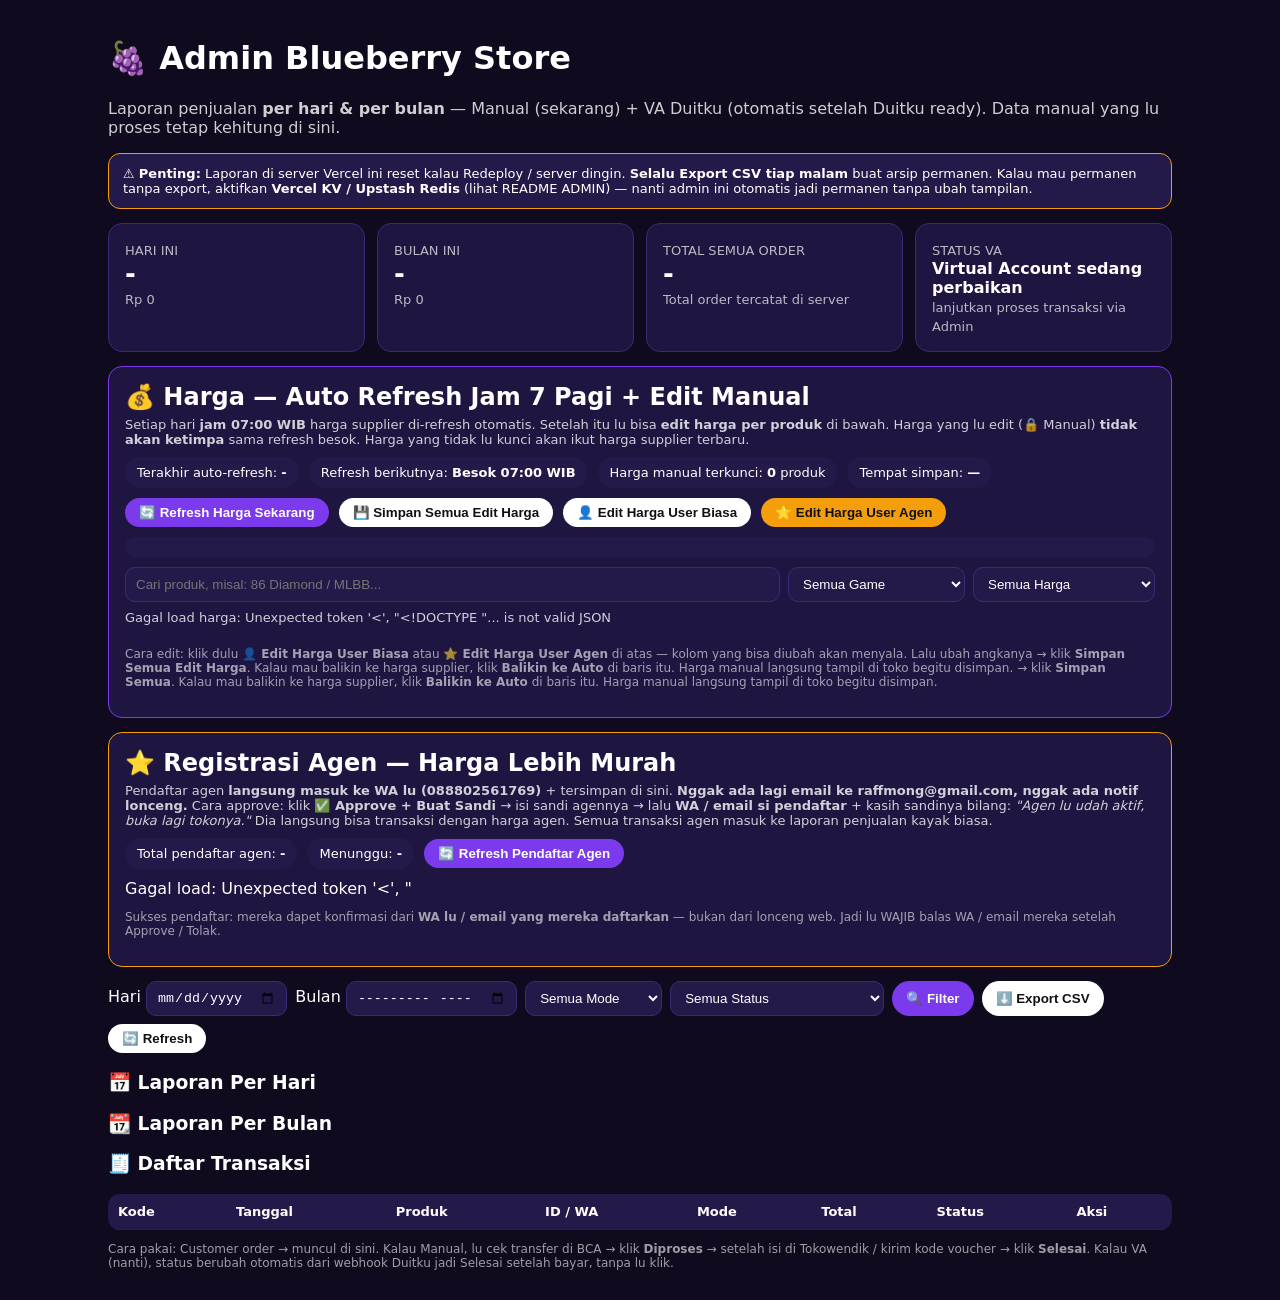
==== commit 69315c4b: "Add files via upload" ====
--- a/v6vercel/admin.html
+++ b/v6vercel/admin.html
@@ -34,7 +34,7 @@
 <div style="display:flex;gap:10px;flex-wrap:wrap;align-items:center;font-size:13px">
 <span style="background:#241a4a;padding:8px 12px;border-radius:99px">Terakhir auto-refresh: <b id="hargaLast">-</b></span>
 <span style="background:#241a4a;padding:8px 12px;border-radius:99px">Refresh berikutnya: <b id="hargaNext">Besok 07:00 WIB</b></span>
-<span style="background:#241a4a;padding:8px 12px;border-radius:99px">Harga manual terkunci: <b id="hargaLocked">0</b> produk</span>
+<span style="background:#241a4a;padding:8px 12px;border-radius:99px">Harga manual terkunci: <b id="hargaLocked">0</b> produk</span><span style="background:#241a4a;padding:8px 12px;border-radius:99px">Tempat simpan: <b id="storageMode">—</b></span></span>
 <button class="btn" onclick="refreshHargaNow()">🔄 Refresh Harga Sekarang</button>
 <button class="btn2" onclick="saveAllHarga()">💾 Simpan Semua Edit Harga</button>
 <!-- V21 TOMBOL TETAP: 2 EDIT HARGA - selalu nempel di samping Simpan -->
@@ -167,7 +167,7 @@
     HARGA_PRODUCTS = (prod.products||[]).map(p=>({...p, _auto:p.price, _manual:HARGA_OVERRIDES[String(p.id)]||null, _agen:HARGA_OVERRIDES_AGEN[String(p.id)]||null}));
     const last = pr.lastRefresh ? (pr.lastRefresh + ' • ' + (pr.lastRefreshAt?new Date(pr.lastRefreshAt).toLocaleString('id-ID',{timeZone:'Asia/Jakarta'}):'')) : 'Belum pernah — klik Refresh Harga Sekarang';
     document.getElementById('hargaLast').textContent = last;
-    document.getElementById('hargaLocked').textContent = Object.keys(HARGA_OVERRIDES).length;
+    document.getElementById('hargaLocked').textContent = Object.keys(HARGA_OVERRIDES).length; const sm=document.getElementById('storageMode'); if(sm) sm.textContent = pr.storage==='redis' ? '✅ Redis — permanen & nyambung ke web' : '⚠️ Sementara — aktifkan Redis biar nyambung (lihat README-ADMIN)';
     // Next 07:00
     const now = new Date(new Date().toLocaleString('en-US',{timeZone:'Asia/Jakarta'}));
     const nxt = new Date(now); nxt.setHours(7,0,0,0); if(now >= nxt) nxt.setDate(nxt.getDate()+1);
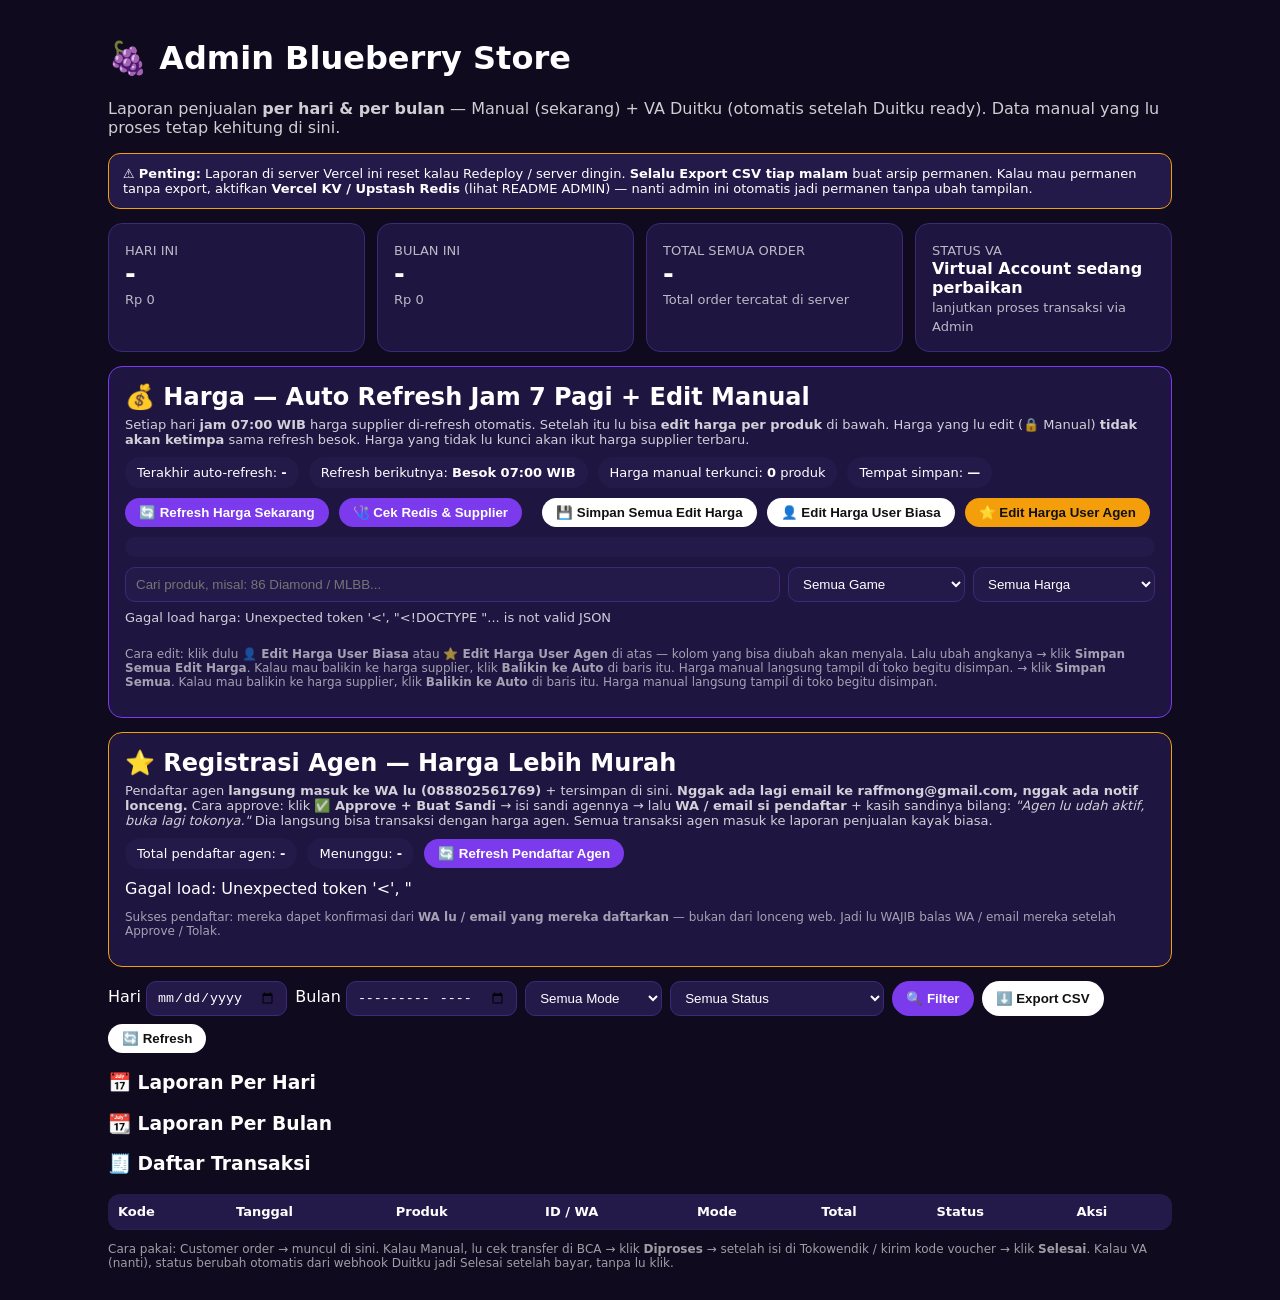
==== commit 4291f5df: "Add files via upload" ====
--- a/v6vercel/admin.html
+++ b/v6vercel/admin.html
@@ -35,7 +35,7 @@
 <span style="background:#241a4a;padding:8px 12px;border-radius:99px">Terakhir auto-refresh: <b id="hargaLast">-</b></span>
 <span style="background:#241a4a;padding:8px 12px;border-radius:99px">Refresh berikutnya: <b id="hargaNext">Besok 07:00 WIB</b></span>
 <span style="background:#241a4a;padding:8px 12px;border-radius:99px">Harga manual terkunci: <b id="hargaLocked">0</b> produk</span><span style="background:#241a4a;padding:8px 12px;border-radius:99px">Tempat simpan: <b id="storageMode">—</b></span></span>
-<button class="btn" onclick="refreshHargaNow()">🔄 Refresh Harga Sekarang</button>
+<button class="btn" onclick="refreshHargaNow()">🔄 Refresh Harga Sekarang</button> <button class="btn" onclick="cekDiag()">🩺 Cek Redis & Supplier</button> <span id="diagBox" style="font-size:12px;opacity:.85"></span><button class="btn" style="display:none"</button>
 <button class="btn2" onclick="saveAllHarga()">💾 Simpan Semua Edit Harga</button>
 <!-- V21 TOMBOL TETAP: 2 EDIT HARGA - selalu nempel di samping Simpan -->
 <button id="btnModeBiasa" class="btn" onclick="setHargaMode('biasa')" style="background:#fff;color:#111;font-weight:800">👤 Edit Harga User Biasa</button>
@@ -113,6 +113,9 @@
   try{ navigator.clipboard.writeText(t); alert('Tersalin. Tempel ke WA agen, lalu tambahkan sandinya.'); }catch(e){ prompt('Salin teks ini ke WA agen:', t); }
 }
 document.addEventListener('DOMContentLoaded', loadAgen);
+
+async function cekDiag(){ const b=document.getElementById('diagBox'); if(b) b.textContent='Mengecek...'; try{ const j=await fetch('/api/diag').then(r=>r.json()); const r=j.redis||{}; if(b) b.textContent = (r.configured?'Redis: '+(r.write_ok?'✅ tulis+baca OK':'❌ GAGAL TULIS — token kemungkinan READ_ONLY, ganti ke KV_REST_API_TOKEN lalu Redeploy')+' | ':'Redis belum kebaca. ')+(r.hint||'')+' | Supplier test HTTP: '+(j.supplier_test&&j.supplier_test.http); }catch(e){ if(b) b.textContent='Gagal cek diag: '+e; } }
+
 </script>
 <div class="filt">
 <label>Hari <input type="date" id="fDay"></label>
